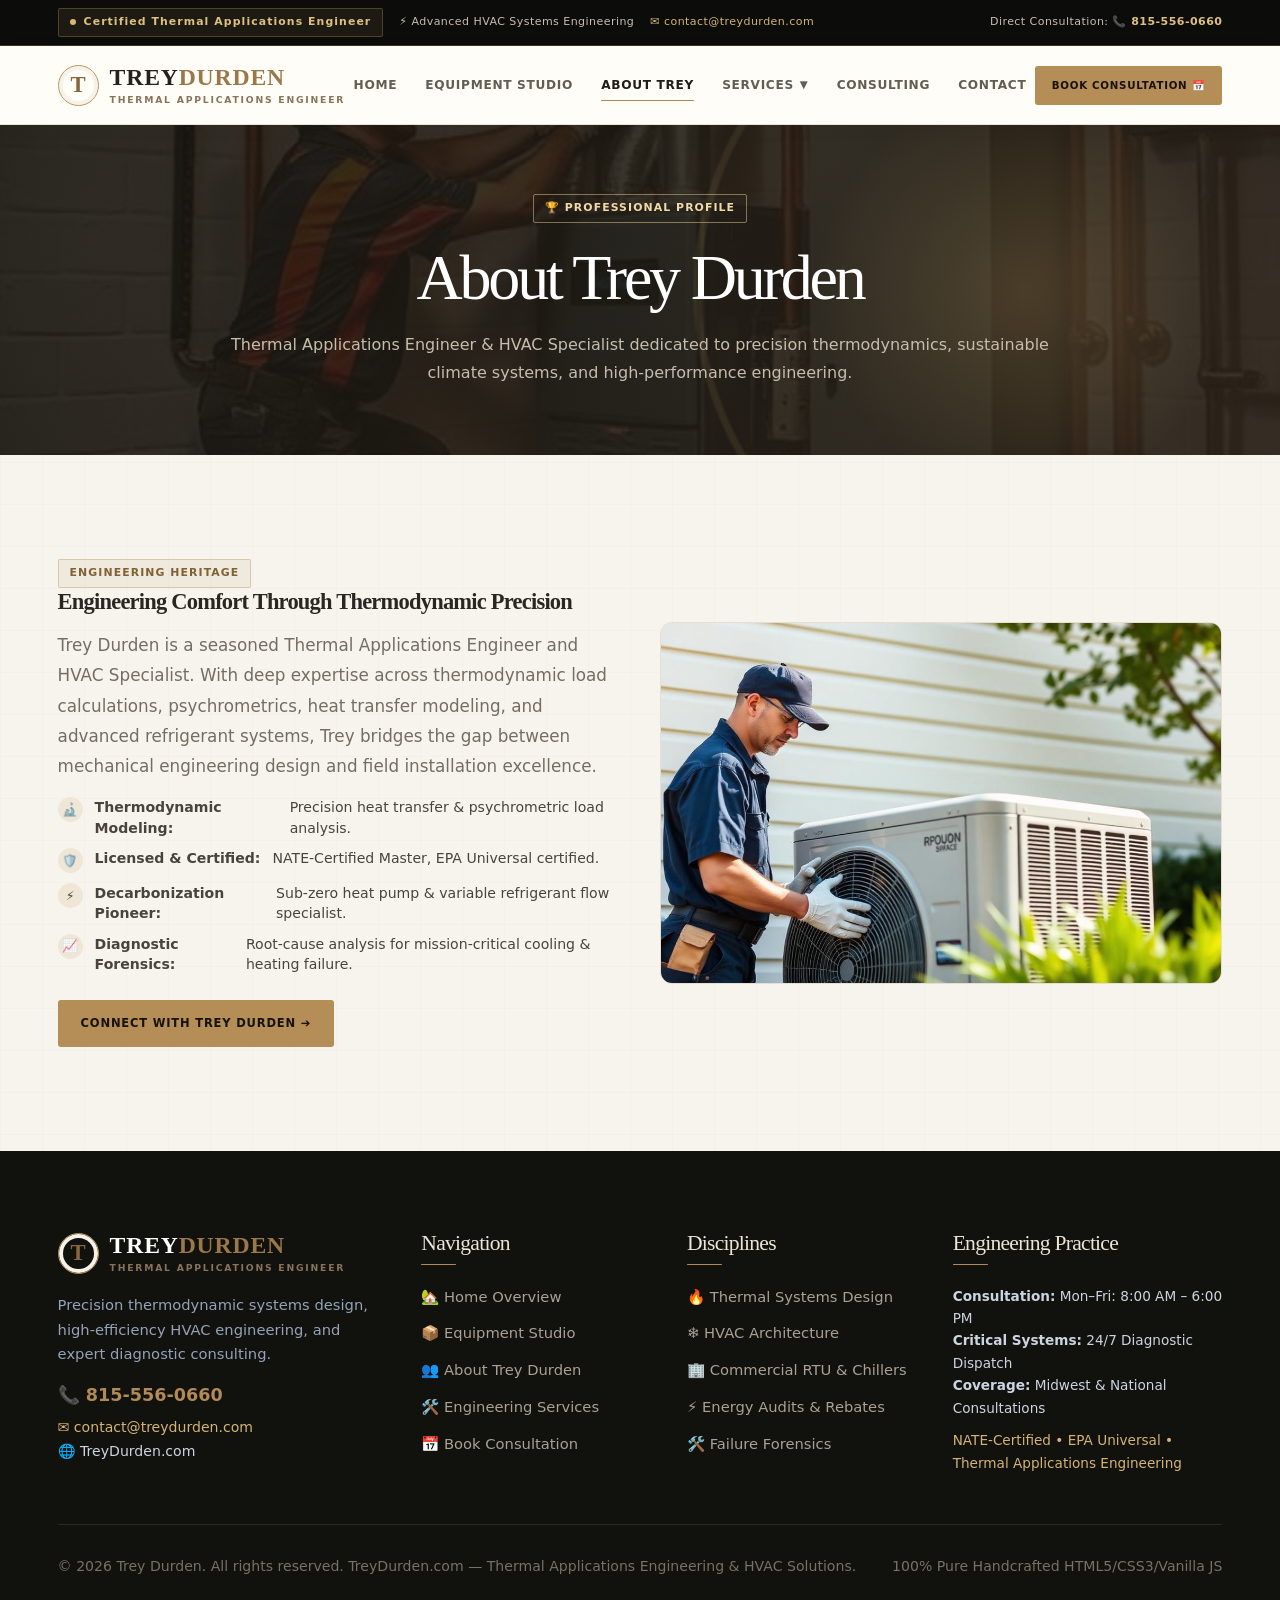
==== about.html @ c23e9679 "Fix 4-thumbnail image switcher and brand pill colors contrast" ====
<!DOCTYPE html>
<html lang="en">
<head>
  <meta charset="UTF-8">
  <meta name="viewport" content="width=device-width, initial-scale=1.0">
  <title>About Trey Durden | Thermal Applications Engineer</title>
  <meta name="description" content="Biography and professional background of Trey Durden, Thermal Applications Engineer and HVAC Specialist with expertise in thermodynamic design and energy optimization.">
  <link rel="stylesheet" href="css/style.css?v=3.6">
</head>
<body>

  <!-- Top Announcement Bar -->
  <div class="top-announcement">
    <div class="container">
      <div class="top-left-badges">
        <span class="badge-live"><span class="live-dot"></span> Certified Thermal Applications Engineer</span>
        <span>⚡ Advanced HVAC Systems Engineering</span>
        <span style="color: var(--color-cyan);">✉️ contact@treydurden.com</span>
      </div>
      <div class="top-right-contact">
        <span>Direct Consultation:</span>
        <a href="tel:8155560660" class="top-phone-link">📞 815-556-0660</a>
      </div>
    </div>
  </div>

  <!-- Header Navigation -->
  <header class="site-header">
    <div class="container">
      <a href="index.html" class="brand-logo">
        <div class="brand-symbol">🔥❄️</div>
        <div class="brand-text">
          <h1>TREY<span>DURDEN</span></h1>
          <p>Thermal Applications Engineer</p>
        </div>
      </a>

      <nav class="nav-menu" id="navMenu">
        <div class="mobile-nav-top-bar">
          <span class="mobile-nav-heading">TREY DURDEN MENU</span>
          <button type="button" class="mobile-nav-close" id="mobileNavClose" aria-label="Close Menu">✕</button>
        </div>
        <a href="index.html">Home</a>
        <a href="products.html">Equipment Studio</a>
        <a href="about.html" class="active">About Trey</a>
        <div class="nav-item-dropdown">
          <a href="services.html">Services <span class="dropdown-caret">▼</span></a>
          <ul class="dropdown-menu">
            <li><a href="services.html#thermal-design">🔥 Thermal Systems Design</a></li>
            <li><a href="services.html#hvac-architecture">❄️ HVAC Architecture &amp; VRF</a></li>
            <li><a href="services.html#commercial-rtu">🏢 Commercial &amp; Industrial HVAC</a></li>
            <li><a href="services.html#energy-audits">⚡ Energy Audits &amp; Rebates</a></li>
            <li><a href="services.html#diagnostics">🛠️ Diagnostic Forensics</a></li>
            <li><a href="services.html#commissioning">📋 Commissioning &amp; Balancing</a></li>
          </ul>
        </div>
        <a href="services.html#consulting">Consulting</a>
        <a href="contact.html">Contact</a>
      </nav>

      <div class="header-right">
        <a href="contact.html" class="btn btn-primary" style="padding: 10px 22px; font-size: 0.9rem;">Book Consultation 📅</a>
        <button class="mobile-nav-toggle" id="mobileNavToggle" aria-label="Toggle Navigation">☰</button>
      </div>
    </div>
  </header>

  <!-- Subpage Hero -->
  <section class="subpage-hero">
    <div class="container">
      <span class="badge badge-gradient">🏆 Professional Profile</span>
      <h1>About Trey Durden</h1>
      <p>Thermal Applications Engineer &amp; HVAC Specialist dedicated to precision thermodynamics, sustainable climate systems, and high-performance engineering.</p>
    </div>
  </section>

  <!-- Bio & Philosophy -->
  <section class="section">
    <div class="container">
      <div class="grid-2" style="align-items: center; gap: 40px;">
        <div>
          <span class="badge badge-salmon">ENGINEERING HERITAGE</span>
          <h2>Engineering Comfort Through <span>Thermodynamic Precision</span></h2>
          <p style="color: var(--color-text-muted); font-size: 1.05rem; line-height: 1.8; margin: 15px 0;">
            Trey Durden is a seasoned Thermal Applications Engineer and HVAC Specialist. With deep expertise across thermodynamic load calculations, psychrometrics, heat transfer modeling, and advanced refrigerant systems, Trey bridges the gap between mechanical engineering design and field installation excellence.
          </p>
          <ul class="emoji-bullet-list">
            <li><span class="bullet-emoji salmon">🔬</span> <strong>Thermodynamic Modeling:</strong> Precision heat transfer &amp; psychrometric load analysis.</li>
            <li><span class="bullet-emoji pink">🛡️</span> <strong>Licensed &amp; Certified:</strong> NATE-Certified Master, EPA Universal certified.</li>
            <li><span class="bullet-emoji blue">⚡</span> <strong>Decarbonization Pioneer:</strong> Sub-zero heat pump &amp; variable refrigerant flow specialist.</li>
            <li><span class="bullet-emoji salmon">📈</span> <strong>Diagnostic Forensics:</strong> Root-cause analysis for mission-critical cooling &amp; heating failure.</li>
          </ul>
          <div style="margin-top: 25px;">
            <a href="contact.html" class="btn btn-primary">Connect With Trey Durden ➔</a>
          </div>
        </div>

        <div style="border-radius: 12px; overflow: hidden; border: 1px solid var(--color-border);">
          <img src="images/hvac-hero.jpg" alt="Trey Durden Thermal Applications Engineer" style="width: 100%; height: 360px; object-fit: cover;">
        </div>
      </div>
    </div>
  </section>

  <!-- Footer -->
  <footer class="site-footer">
    <div class="container">
      <div class="footer-grid">
        <div class="footer-col">
          <div class="brand-logo" style="margin-bottom: 18px;">
            <div class="brand-symbol">🔥❄️</div>
            <div class="brand-text">
              <h1 style="color: #fff;">TREY<span>DURDEN</span></h1>
              <p>Thermal Applications Engineer</p>
            </div>
          </div>
          <p style="font-size: 0.92rem; margin-bottom: 15px; color: #94a3b8;">
            Precision thermodynamic systems design, high-efficiency HVAC engineering, and expert diagnostic consulting.
          </p>
          <p style="color: var(--color-salmon); font-weight: 800; font-size: 1.1rem;">📞 815-556-0660</p>
          <p style="color: var(--color-cyan); font-size: 0.88rem; margin-top: 6px;">✉️ contact@treydurden.com</p>
          <p style="color: #cbd5e1; font-size: 0.88rem;">🌐 TreyDurden.com</p>
        </div>

        <div class="footer-col">
          <h4>Navigation</h4>
          <ul class="footer-links">
            <li><a href="index.html">🏡 Home Overview</a></li>
            <li><a href="products.html">📦 Equipment Studio</a></li>
            <li><a href="about.html">👥 About Trey Durden</a></li>
            <li><a href="services.html">🛠️ Engineering Services</a></li>
            <li><a href="contact.html">📅 Book Consultation</a></li>
          </ul>
        </div>

        <div class="footer-col">
          <h4>Disciplines</h4>
          <ul class="footer-links">
            <li><a href="services.html#thermal-design">🔥 Thermal Systems Design</a></li>
            <li><a href="services.html#hvac-architecture">❄️ HVAC Architecture</a></li>
            <li><a href="services.html#commercial-rtu">🏢 Commercial RTU &amp; Chillers</a></li>
            <li><a href="services.html#energy-audits">⚡ Energy Audits &amp; Rebates</a></li>
            <li><a href="services.html#diagnostics">🛠️ Failure Forensics</a></li>
          </ul>
        </div>

        <div class="footer-col">
          <h4>Engineering Practice</h4>
          <p style="font-size: 0.85rem; color: #cbd5e1; margin-bottom: 8px;">
            <strong>Consultation:</strong> Mon–Fri: 8:00 AM – 6:00 PM<br>
            <strong>Critical Systems:</strong> 24/7 Diagnostic Dispatch<br>
            <strong>Coverage:</strong> Midwest &amp; National Consultations
          </p>
          <p style="color: var(--color-cyan); font-size: 0.85rem; margin-top: 10px;">
            NATE-Certified • EPA Universal • Thermal Applications Engineering
          </p>
        </div>
      </div>

      <div class="footer-bottom">
        <p>&copy; 2026 Trey Durden. All rights reserved. TreyDurden.com — Thermal Applications Engineering &amp; HVAC Solutions.</p>
        <p>100% Pure Handcrafted HTML5/CSS3/Vanilla JS</p>
      </div>
    </div>
  </footer>

  <script src="js/main.js?v=3.6"></script>
</body>
</html>
---- css/style.css ----
/* ==========================================================================
   BESTCOMFORT HVAC - BENTO GRID & CLIMATE STUDIO DESIGN SYSTEM
   Palette: Electric Salmon (#FF4D30 / #FF6548), Rich Midnight Blue (#040D1A / #071933 / #0E2A54),
            Vibrant Hot Pink (#FF1A75 / #FF3E94), Electric Ice Cyan (#00E5FF)
   100% Pure Handcrafted CSS3 (Zero External Libraries, Zero Bloat)
   ========================================================================== */

:root {
  /* Rich Midnight Blues */
  --bg-darkest: #030914;
  --bg-dark: #071933;
  --bg-card-dark: #0b2246;
  --bg-card-dark-hover: #102e5c;
  --color-blue-deep: #071933;
  --color-blue-mid: #0f366d;
  --color-blue-light: #1d5cb0;
  --color-blue-ice: #eaf4fc;
  
  /* Electric Salmon & Hot Pinks */
  --color-salmon: #ff4d30;
  --color-salmon-light: #ff6c54;
  --color-pink: #ff1a75;
  --color-pink-light: #ff458f;
  --color-cyan: #00e5ff;
  --color-amber: #ffb703;
  --color-white: #ffffff;
  
  /* Neutrals */
  --color-text-main: #0f172a;
  --color-text-muted: #475569;
  --color-text-light: #94a3b8;
  --color-bg-page: #f8fafc;
  --color-bg-card: #ffffff;
  --color-border: #e2e8f0;
  --color-border-dark: rgba(255, 255, 255, 0.12);

  /* Gradients */
  --grad-salmon-pink: linear-gradient(135deg, #ff4d30 0%, #ff1a75 100%);
  --grad-cyan-blue: linear-gradient(135deg, #00e5ff 0%, #0f366d 100%);
  --grad-dark-bento: linear-gradient(145deg, #071933 0%, #0b2246 100%);
  --grad-hero-glow: radial-gradient(circle at top right, rgba(255, 26, 117, 0.28), transparent 50%),
                     radial-gradient(circle at bottom left, rgba(255, 77, 48, 0.22), transparent 45%);

  /* UI Tokens */
  --radius-xs: 8px;
  --radius-sm: 12px;
  --radius-md: 18px;
  --radius-lg: 26px;
  --radius-xl: 36px;
  --radius-pill: 9999px;
  
  --shadow-sm: 0 4px 14px rgba(4, 13, 26, 0.06);
  --shadow-md: 0 10px 30px rgba(4, 13, 26, 0.10);
  --shadow-lg: 0 20px 45px rgba(4, 13, 26, 0.16);
  --shadow-glow-salmon: 0 10px 30px rgba(255, 77, 48, 0.35);
  --shadow-glow-cyan: 0 10px 30px rgba(0, 229, 255, 0.35);
  
  --font-sans: system-ui, -apple-system, 'Segoe UI', Roboto, Helvetica, Arial, sans-serif;
  --transition: all 0.3s cubic-bezier(0.16, 1, 0.3, 1);
}

/* ==========================================================================
   Base & Reset
   ========================================================================== */
*, *::before, *::after {
  box-sizing: border-box;
  margin: 0;
  padding: 0;
}

html {
  scroll-behavior: smooth;
  font-size: 16px;
}

body {
  font-family: var(--font-sans);
  color: var(--color-text-main);
  background-color: var(--color-bg-page);
  line-height: 1.65;
  overflow-x: hidden;
}

a {
  text-decoration: none;
  color: inherit;
  transition: var(--transition);
}

ul {
  list-style: none;
}

img, svg {
  max-width: 100%;
  height: auto;
  display: block;
}

.container {
  width: 92%;
  max-width: 1260px;
  margin: 0 auto;
}

/* ==========================================================================
   Typography & Creative Headings
   ========================================================================== */
h1, h2, h3, h4, h5, h6 {
  color: var(--color-blue-deep);
  font-weight: 850;
  line-height: 1.2;
  letter-spacing: -0.025em;
}

.text-gradient {
  background: var(--grad-salmon-pink);
  -webkit-background-clip: text;
  -webkit-text-fill-color: transparent;
}

.text-gradient-cyan {
  background: linear-gradient(135deg, #00e5ff 0%, #1d5cb0 100%);
  -webkit-background-clip: text;
  -webkit-text-fill-color: transparent;
}

.text-salmon { color: var(--color-salmon); }
.text-pink { color: var(--color-pink); }
.text-cyan { color: var(--color-cyan); }
.text-white { color: #ffffff !important; }

/* ==========================================================================
   Badges & Interactive Tags
   ========================================================================== */
.badge {
  display: inline-flex;
  align-items: center;
  gap: 8px;
  padding: 6px 16px;
  font-size: 0.8rem;
  font-weight: 750;
  border-radius: var(--radius-pill);
  text-transform: uppercase;
  letter-spacing: 0.05em;
  width: fit-content;
}

.badge-salmon {
  background: rgba(255, 77, 48, 0.12);
  color: var(--color-salmon);
  border: 1px solid rgba(255, 77, 48, 0.35);
}

.badge-pink {
  background: rgba(255, 26, 117, 0.12);
  color: var(--color-pink);
  border: 1px solid rgba(255, 26, 117, 0.35);
}

.badge-blue {
  background: rgba(15, 54, 109, 0.12);
  color: var(--color-blue-mid);
  border: 1px solid rgba(15, 54, 109, 0.3);
}

.badge-gradient {
  background: var(--grad-salmon-pink);
  color: #fff;
  box-shadow: var(--shadow-glow-salmon);
}

.badge-live {
  display: inline-flex;
  align-items: center;
  gap: 8px;
  background: rgba(0, 229, 255, 0.15);
  color: var(--color-cyan);
  border: 1px solid rgba(0, 229, 255, 0.4);
  padding: 4px 12px;
  border-radius: var(--radius-pill);
  font-size: 0.8rem;
  font-weight: 700;
}

.live-dot {
  width: 8px;
  height: 8px;
  background: var(--color-cyan);
  border-radius: 50%;
  display: inline-block;
  animation: pulseDot 1.5s infinite;
}

@keyframes pulseDot {
  0% { transform: scale(0.9); box-shadow: 0 0 0 0 rgba(0, 229, 255, 0.7); }
  70% { transform: scale(1.2); box-shadow: 0 0 0 8px rgba(0, 229, 255, 0); }
  100% { transform: scale(0.9); box-shadow: 0 0 0 0 rgba(0, 229, 255, 0); }
}

/* ==========================================================================
   Buttons with High-Impact Polish
   ========================================================================== */
.btn {
  display: inline-flex;
  align-items: center;
  justify-content: center;
  gap: 10px;
  padding: 13px 28px;
  font-size: 0.95rem;
  font-weight: 750;
  border-radius: var(--radius-pill);
  cursor: pointer;
  border: 2px solid transparent;
  transition: var(--transition);
  text-align: center;
  position: relative;
  overflow: hidden;
  z-index: 1;
}

.btn-primary {
  background: var(--grad-salmon-pink);
  color: var(--color-white);
  box-shadow: var(--shadow-glow-salmon);
}

.btn-primary:hover {
  transform: translateY(-3px) scale(1.02);
  box-shadow: 0 15px 35px rgba(255, 77, 48, 0.5);
}

.btn-pink {
  background: var(--color-pink);
  color: #fff;
}

.btn-pink:hover {
  background: var(--color-pink-light);
  transform: translateY(-3px);
  box-shadow: 0 15px 35px rgba(255, 26, 117, 0.5);
}

.btn-outline-white {
  background: rgba(255, 255, 255, 0.08);
  color: #ffffff;
  border: 2px solid rgba(255, 255, 255, 0.3);
  backdrop-filter: blur(8px);
}

.btn-outline-white:hover {
  background: #ffffff;
  color: var(--color-blue-deep);
  border-color: #ffffff;
  transform: translateY(-3px);
}

.btn-outline-salmon {
  background: transparent;
  color: var(--color-salmon);
  border: 2px solid var(--color-salmon);
}

.btn-outline-salmon:hover {
  background: var(--color-salmon);
  color: #ffffff;
  transform: translateY(-3px);
}

/* ==========================================================================
   Header & Top Announcement Bar
   ========================================================================== */
.top-announcement {
  background: var(--bg-darkest);
  color: #fff;
  padding: 8px 0;
  font-size: 0.85rem;
  border-bottom: 2px solid;
  border-image: var(--grad-salmon-pink) 1;
}

.top-announcement .container {
  display: flex;
  justify-content: space-between;
  align-items: center;
  flex-wrap: wrap;
  gap: 12px;
}

.top-left-badges {
  display: flex;
  align-items: center;
  gap: 16px;
  flex-wrap: wrap;
}

.top-phone-link {
  color: var(--color-salmon);
  font-weight: 800;
  display: inline-flex;
  align-items: center;
  gap: 6px;
}

.site-header {
  position: sticky;
  top: 0;
  background: rgba(4, 13, 26, 0.97);
  border-bottom: 1px solid rgba(255, 255, 255, 0.08);
  z-index: 999;
  padding: 14px 0;
}

.site-header .container {
  display: flex;
  align-items: center;
  justify-content: space-between;
}

.brand-logo {
  display: flex;
  align-items: center;
  gap: 12px;
}

.brand-symbol {
  width: 46px;
  height: 46px;
  border-radius: 12px;
  background: var(--grad-salmon-pink);
  display: flex;
  align-items: center;
  justify-content: center;
  font-size: 1.4rem;
  box-shadow: var(--shadow-glow-salmon);
}

.brand-text h1 {
  font-size: 1.4rem;
  color: #ffffff;
  margin: 0;
}

.brand-text h1 span {
  color: var(--color-salmon);
}

.brand-text p {
  font-size: 0.72rem;
  color: var(--color-cyan);
  text-transform: uppercase;
  letter-spacing: 0.1em;
  font-weight: 700;
  margin: 0;
}

.nav-menu {
  display: flex;
  align-items: center;
  gap: 28px;
}

.mobile-nav-top-bar {
  display: none;
}

.nav-menu a {
  color: #cbd5e1;
  font-weight: 600;
  font-size: 0.95rem;
  position: relative;
  padding: 6px 0;
}

.nav-menu a::after {
  content: '';
  position: absolute;
  bottom: 0;
  left: 0;
  width: 0;
  height: 3px;
  border-radius: 2px;
  background: var(--grad-salmon-pink);
  transition: var(--transition);
}

.nav-menu a:hover,
.nav-menu a.active {
  color: #ffffff;
}

.nav-menu a:hover::after,
.nav-menu a.active::after {
  width: 100%;
}

/* Navigation Dropdown Menu */
.nav-item-dropdown {
  position: relative;
  display: inline-block;
}

.nav-item-dropdown > a {
  display: inline-flex;
  align-items: center;
  gap: 6px;
}

.dropdown-caret {
  font-size: 0.65rem;
  transition: transform 0.2s ease;
}

.nav-item-dropdown:hover .dropdown-caret {
  transform: rotate(180deg);
}

.dropdown-menu {
  position: absolute;
  top: 100%;
  left: 0;
  min-width: 270px;
  background: rgba(10, 25, 47, 0.98);
  border: 1px solid rgba(255, 255, 255, 0.12);
  border-radius: var(--radius-md, 12px);
  box-shadow: 0 18px 40px rgba(0, 0, 0, 0.45);
  backdrop-filter: blur(16px);
  -webkit-backdrop-filter: blur(16px);
  padding: 8px 0;
  margin-top: 10px;
  opacity: 0;
  visibility: hidden;
  transform: translateY(8px);
  transition: all 0.25s ease;
  z-index: 1000;
  list-style: none;
}

.nav-item-dropdown:hover .dropdown-menu,
.nav-item-dropdown:focus-within .dropdown-menu {
  opacity: 1;
  visibility: visible;
  transform: translateY(0);
}

.dropdown-menu li {
  margin: 0;
  padding: 0;
}

.dropdown-menu a {
  display: flex !important;
  align-items: center;
  gap: 10px;
  padding: 10px 18px !important;
  color: #cbd5e1 !important;
  font-size: 0.88rem !important;
  font-weight: 600;
  transition: var(--transition, all 0.3s ease);
}

.dropdown-menu a::after {
  display: none !important;
}

.dropdown-menu a:hover {
  background: rgba(255, 77, 48, 0.14);
  color: #ffffff !important;
  padding-left: 22px !important;
}

/* Service Category Filter Pills */
.service-filter-bar {
  display: flex;
  align-items: center;
  justify-content: center;
  flex-wrap: wrap;
  gap: 10px;
  margin: 25px 0 45px;
}

.service-filter-pill {
  display: inline-flex;
  align-items: center;
  gap: 8px;
  padding: 10px 20px;
  border-radius: var(--radius-pill, 9999px);
  background: #ffffff;
  border: 1.5px solid var(--color-border, #e2e8f0);
  color: var(--color-text-main, #334155);
  font-size: 0.9rem;
  font-weight: 700;
  cursor: pointer;
  transition: var(--transition, all 0.3s ease);
}

.service-filter-pill:hover,
.service-filter-pill.active {
  background: var(--color-blue-deep, #0f172a);
  color: #ffffff;
  border-color: var(--color-blue-deep, #0f172a);
  transform: translateY(-2px);
  box-shadow: 0 6px 16px rgba(15, 23, 42, 0.15);
}

.service-filter-pill.active {
  background: var(--grad-salmon-pink, linear-gradient(135deg, #ff4d30 0%, #ff1a75 100%));
  border-color: transparent;
  box-shadow: var(--shadow-glow-salmon, 0 8px 20px rgba(255, 77, 48, 0.35));
}

.header-right {
  display: flex;
  align-items: center;
  gap: 16px;
}

.mobile-nav-toggle {
  display: none;
  background: rgba(255, 255, 255, 0.1);
  border: 1px solid rgba(255, 255, 255, 0.2);
  color: #fff;
  font-size: 1.4rem;
  width: 44px;
  height: 44px;
  border-radius: 10px;
  cursor: pointer;
}

/* ==========================================================================
   INNOVATIVE CLIMATE SWITCHER & HERO BENTO STAGE
   ========================================================================== */
.hero-bento-section {
  background: linear-gradient(180deg, rgba(4, 13, 26, 0.82) 0%, rgba(4, 13, 26, 0.93) 100%), url('../images/hvac-hero.jpg') center center / cover no-repeat;
  padding: 60px 0 85px;
  position: relative;
  overflow: hidden;
  color: #ffffff;
}

.hero-bento-section::before {
  content: '';
  position: absolute;
  inset: 0;
  background: radial-gradient(circle at 75% 20%, rgba(255, 77, 48, 0.22) 0%, transparent 50%), radial-gradient(circle at 20% 80%, rgba(0, 229, 255, 0.16) 0%, transparent 50%);
  pointer-events: none;
}

/* Live Climate Mode Switcher Bar */
.climate-mode-bar {
  display: flex;
  align-items: center;
  justify-content: space-between;
  background: rgba(11, 34, 70, 0.7);
  border: 1px solid rgba(255, 255, 255, 0.15);
  padding: 12px 24px;
  border-radius: var(--radius-pill);
  margin-bottom: 35px;
  backdrop-filter: blur(12px);
  flex-wrap: wrap;
  gap: 15px;
}

.mode-toggle-group {
  display: inline-flex;
  background: rgba(3, 9, 20, 0.8);
  padding: 4px;
  border-radius: var(--radius-pill);
  border: 1px solid rgba(255, 255, 255, 0.12);
}

.mode-btn {
  padding: 8px 20px;
  border-radius: var(--radius-pill);
  border: none;
  font-size: 0.85rem;
  font-weight: 750;
  cursor: pointer;
  color: #94a3b8;
  background: transparent;
  transition: var(--transition);
  display: inline-flex;
  align-items: center;
  gap: 8px;
}

.mode-btn.active.heat {
  background: var(--grad-salmon-pink);
  color: #ffffff;
  box-shadow: var(--shadow-glow-salmon);
}

.mode-btn.active.cool {
  background: linear-gradient(135deg, #00e5ff, #0f366d);
  color: #ffffff;
  box-shadow: var(--shadow-glow-cyan);
}

/* Bento Grid System */
.bento-grid {
  display: grid;
  grid-template-columns: 1.4fr 1fr;
  grid-template-rows: auto auto;
  gap: 24px;
  position: relative;
  z-index: 2;
}

.bento-card {
  background: var(--grad-dark-bento);
  border: 1px solid var(--color-border-dark);
  border-radius: var(--radius-lg);
  padding: 34px;
  position: relative;
  overflow: hidden;
  box-shadow: var(--shadow-lg);
  transition: var(--transition);
}

.bento-card:hover {
  border-color: rgba(255, 77, 48, 0.4);
  transform: translateY(-4px);
}

.bento-card-main {
  grid-row: span 2;
  display: flex;
  flex-direction: column;
  justify-content: space-between;
}

.bento-hero-title {
  font-size: 3.2rem;
  color: #ffffff;
  line-height: 1.12;
  margin: 18px 0 16px;
}

.bento-lead {
  font-size: 1.1rem;
  color: #cbd5e1;
  margin-bottom: 25px;
  line-height: 1.65;
}

/* Live Weather & Load Widget */
.weather-load-widget {
  display: flex;
  align-items: center;
  justify-content: space-between;
  background: rgba(3, 9, 20, 0.6);
  border: 1px solid rgba(0, 229, 255, 0.25);
  border-radius: var(--radius-md);
  padding: 20px;
}

.temp-gauge-circle {
  width: 70px;
  height: 70px;
  border-radius: 50%;
  border: 4px solid var(--color-salmon);
  display: flex;
  flex-direction: column;
  align-items: center;
  justify-content: center;
  font-weight: 900;
  font-size: 1.4rem;
  color: #ffffff;
  background: rgba(255, 77, 48, 0.1);
}

/* Instant Quote Card in Bento */
.bento-form-card {
  background: rgba(11, 34, 70, 0.85);
  backdrop-filter: blur(20px);
  border: 1px solid rgba(255, 255, 255, 0.18);
  border-radius: var(--radius-lg);
  padding: 30px;
}

.bento-form-card h3 {
  color: #ffffff;
  font-size: 1.5rem;
  margin: 10px 0 6px;
}

.form-group {
  margin-bottom: 14px;
}

.form-label {
  display: block;
  font-size: 0.82rem;
  font-weight: 700;
  color: #cbd5e1;
  margin-bottom: 5px;
}

.form-control {
  width: 100%;
  padding: 11px 16px;
  background: rgba(3, 9, 20, 0.7);
  border: 1.5px solid rgba(255, 255, 255, 0.18);
  border-radius: var(--radius-xs);
  color: #ffffff;
  font-size: 0.95rem;
  font-family: inherit;
  transition: var(--transition);
}

.form-control:focus {
  outline: none;
  border-color: var(--color-salmon);
  box-shadow: 0 0 0 4px rgba(255, 77, 48, 0.2);
}

.form-control option {
  background: var(--bg-darkest);
  color: #ffffff;
}

/* ==========================================================================
   Section Headers & Standard Cards
   ========================================================================== */
.section {
  padding: 85px 0;
}

.section-header {
  text-align: center;
  max-width: 780px;
  margin: 0 auto 55px;
}

.section-header h2 {
  font-size: 2.5rem;
  margin: 14px 0 16px;
}

.section-subtitle {
  font-size: 1.05rem;
  color: var(--color-text-muted);
}

.grid-3 {
  display: grid;
  grid-template-columns: repeat(3, 1fr);
  gap: 28px;
}

.grid-2 {
  display: grid;
  grid-template-columns: repeat(2, 1fr);
  gap: 36px;
}

.feature-bento-card {
  background: var(--color-bg-card);
  border: 1px solid var(--color-border);
  border-radius: var(--radius-lg);
  padding: 34px;
  box-shadow: var(--shadow-sm);
  transition: var(--transition);
  display: flex;
  flex-direction: column;
}

.feature-bento-card:hover {
  transform: translateY(-6px);
  box-shadow: var(--shadow-lg);
  border-color: rgba(255, 77, 48, 0.4);
}

.card-icon-frame {
  width: 62px;
  height: 62px;
  border-radius: 16px;
  background: var(--color-blue-ice);
  display: flex;
  align-items: center;
  justify-content: center;
  font-size: 1.9rem;
  margin-bottom: 20px;
  transition: var(--transition);
}

.feature-bento-card:hover .card-icon-frame {
  background: var(--grad-salmon-pink);
  transform: scale(1.08) rotate(4deg);
}

/* Emoji Bullet Points */
.emoji-bullet-list {
  display: flex;
  flex-direction: column;
  gap: 12px;
  margin: 16px 0;
}

.emoji-bullet-list li {
  display: flex;
  align-items: flex-start;
  gap: 12px;
  font-size: 0.94rem;
  color: var(--color-text-main);
  line-height: 1.45;
}

.bullet-emoji {
  display: inline-flex;
  align-items: center;
  justify-content: center;
  width: 28px;
  height: 28px;
  min-width: 28px;
  border-radius: 8px;
  background: var(--color-blue-ice);
  font-size: 1rem;
}

.bullet-emoji.salmon { background: rgba(255, 77, 48, 0.15); }
.bullet-emoji.pink { background: rgba(255, 26, 117, 0.15); }
.bullet-emoji.blue { background: rgba(15, 54, 109, 0.15); }

/* ==========================================================================
   PRODUCTS PAGE: High-Tech Blueprint & Interactive Studio Stage
   ========================================================================== */
.product-studio-stage {
  background: #ffffff;
  border: 1px solid var(--color-border);
  border-radius: var(--radius-xl);
  padding: 40px;
  box-shadow: var(--shadow-lg);
  margin-bottom: 50px;
}

.studio-grid {
  display: grid;
  grid-template-columns: 1fr 1.15fr;
  gap: 45px;
}

/* Primary Image Box (Studio Blueprint & Thermostat Preview) */
.primary-studio-box {
  width: 100%;
  aspect-ratio: 4 / 3;
  background: var(--bg-darkest);
  border: 2px solid var(--color-blue-mid);
  border-radius: var(--radius-lg);
  position: relative;
  overflow: hidden;
  display: flex;
  flex-direction: column;
  align-items: center;
  justify-content: center;
  padding: 25px;
  color: #ffffff;
  box-shadow: 0 15px 35px rgba(3, 9, 20, 0.4);
  transition: var(--transition);
}

.primary-studio-box::before {
  content: '';
  position: absolute;
  inset: 0;
  background: radial-gradient(circle at center, rgba(255, 77, 48, 0.2) 0%, transparent 70%);
}

.primary-studio-box.active-glow {
  border-color: var(--color-salmon);
  box-shadow: 0 0 35px rgba(255, 77, 48, 0.45);
}

/* Interactive Hotspot Tooltips on Blueprint */
.hotspot-marker {
  position: absolute;
  width: 24px;
  height: 24px;
  background: var(--color-salmon);
  border: 3px solid #ffffff;
  border-radius: 50%;
  cursor: pointer;
  animation: pulseDot 2s infinite;
  z-index: 10;
}

.hotspot-marker::after {
  content: attr(data-tooltip);
  position: absolute;
  bottom: 30px;
  left: 50%;
  transform: translateX(-50%);
  background: rgba(3, 9, 20, 0.95);
  color: #fff;
  padding: 4px 10px;
  border-radius: 6px;
  font-size: 0.75rem;
  white-space: nowrap;
  opacity: 0;
  pointer-events: none;
  transition: var(--transition);
  border: 1px solid var(--color-cyan);
}

.hotspot-marker:hover::after {
  opacity: 1;
}

/* Interactive Thermostat LCD Screen View */
.thermostat-lcd-screen {
  background: #0b1a2e;
  border: 2px solid var(--color-cyan);
  border-radius: 20px;
  padding: 20px 30px;
  text-align: center;
  box-shadow: inset 0 0 20px rgba(0, 229, 255, 0.3);
  width: 85%;
  position: relative;
  z-index: 2;
}

.thermo-temp-display {
  font-size: 3.5rem;
  font-weight: 900;
  color: var(--color-cyan);
  line-height: 1;
  margin: 10px 0;
}

.thermo-btn-row {
  display: flex;
  justify-content: center;
  gap: 15px;
  margin-top: 10px;
}

.thermo-ctrl-btn {
  width: 38px;
  height: 38px;
  border-radius: 50%;
  border: 1.5px solid var(--color-cyan);
  background: rgba(0, 229, 255, 0.15);
  color: #fff;
  font-size: 1.2rem;
  font-weight: 900;
  cursor: pointer;
  transition: var(--transition);
}

.thermo-ctrl-btn:hover {
  background: var(--color-cyan);
  color: #000;
}

/* 4 Interactive Thumbnails */
.thumbnail-bento-row {
  display: grid;
  grid-template-columns: repeat(4, 1fr);
  gap: 12px;
  margin-top: 16px;
}

.thumbnail-bento-item {
  background: #f1f5f9;
  border: 2px solid transparent;
  border-radius: var(--radius-sm);
  padding: 12px 6px;
  text-align: center;
  cursor: pointer;
  transition: var(--transition);
  display: flex;
  flex-direction: column;
  align-items: center;
  gap: 4px;
}

.thumbnail-bento-item:hover {
  background: #e2e8f0;
  transform: translateY(-2px);
}

.thumbnail-bento-item.active {
  background: #ffffff;
  border-color: var(--color-salmon);
  box-shadow: 0 6px 18px rgba(255, 77, 48, 0.25);
  transform: translateY(-2px);
}

/* Placeholder Field Cards (Client Requirement: TextPlaceHolder1, etc.) */
.placeholder-bento-field {
  background: #f8fafc;
  border: 1.5px dashed var(--color-salmon);
  border-radius: var(--radius-sm);
  padding: 14px 18px;
  margin-bottom: 14px;
}

.placeholder-bento-tag {
  display: inline-block;
  font-size: 0.72rem;
  font-weight: 800;
  color: var(--color-salmon);
  background: rgba(255, 77, 48, 0.1);
  padding: 2px 8px;
  border-radius: 4px;
  margin-bottom: 5px;
}

/* ==========================================================================
   ACCORDION MATRIX (Client Core Requirement)
   ========================================================================== */
.accordion-wrapper {
  display: flex;
  flex-direction: column;
  gap: 16px;
}

.accordion-item {
  background: var(--color-bg-card);
  border: 1.5px solid var(--color-border);
  border-radius: var(--radius-md);
  overflow: hidden;
  transition: var(--transition);
  box-shadow: var(--shadow-sm);
}

.accordion-item.active {
  border-color: var(--color-salmon);
  box-shadow: 0 10px 25px rgba(255, 77, 48, 0.12);
}

.accordion-header {
  width: 100%;
  display: flex;
  align-items: center;
  justify-content: space-between;
  padding: 20px 24px;
  background: transparent;
  border: none;
  cursor: pointer;
  text-align: left;
  font-size: 1.05rem;
  font-weight: 750;
  color: var(--color-blue-deep);
  font-family: inherit;
  transition: var(--transition);
  gap: 15px;
}

.accordion-header:hover {
  background: rgba(255, 77, 48, 0.04);
  color: var(--color-salmon);
}

.accordion-header-left {
  display: flex;
  align-items: center;
  gap: 14px;
}

.accordion-badge-icon {
  font-size: 1.3rem;
  width: 38px;
  height: 38px;
  border-radius: 10px;
  background: var(--color-blue-ice);
  display: inline-flex;
  align-items: center;
  justify-content: center;
}

.accordion-item.active .accordion-badge-icon {
  background: var(--grad-salmon-pink);
  color: #fff;
}

.accordion-icon-indicator {
  width: 32px;
  height: 32px;
  min-width: 32px;
  border-radius: 50%;
  background: var(--color-blue-ice);
  display: flex;
  align-items: center;
  justify-content: center;
  font-size: 1.2rem;
  font-weight: 800;
  color: var(--color-blue-deep);
  transition: var(--transition);
}

.accordion-item.active .accordion-icon-indicator {
  background: var(--color-salmon);
  color: #ffffff;
  transform: rotate(45deg);
}

.accordion-content {
  max-height: 0;
  overflow: hidden;
  transition: max-height 0.4s cubic-bezier(0, 1, 0, 1);
  padding: 0 24px;
}

.accordion-item.active .accordion-content {
  max-height: 1000px;
  transition: max-height 0.4s ease-in-out;
  padding: 0 24px 24px;
  border-top: 1px solid var(--color-border);
}

.accordion-content p {
  color: var(--color-text-muted);
  margin-top: 16px;
  line-height: 1.7;
}

/* ==========================================================================
   Neighborhood Quick Selector Pills (Contact Page)
   ========================================================================== */
.neighborhood-pills-row {
  display: flex;
  flex-wrap: wrap;
  gap: 8px;
  margin: 15px 0 20px;
}

.neighborhood-btn {
  background: #f1f5f9;
  border: 1px solid var(--color-border);
  padding: 6px 14px;
  border-radius: var(--radius-pill);
  font-size: 0.82rem;
  font-weight: 700;
  color: var(--color-blue-deep);
  cursor: pointer;
  transition: var(--transition);
}

.neighborhood-btn:hover,
.neighborhood-btn.active {
  background: var(--color-salmon);
  color: #ffffff;
  border-color: var(--color-salmon);
}

/* ==========================================================================
   Subpage Hero Banner
   ========================================================================== */
.subpage-hero {
  background: linear-gradient(135deg, rgba(4, 13, 26, 0.85) 0%, rgba(11, 34, 70, 0.90) 100%), url('../images/hvac-install.jpg') center center / cover no-repeat;
  color: #ffffff;
  padding: 65px 0 75px;
  text-align: center;
  position: relative;
  overflow: hidden;
}

.subpage-hero::before {
  content: '';
  position: absolute;
  inset: 0;
  background: radial-gradient(circle at 75% 20%, rgba(255, 77, 48, 0.2) 0%, transparent 50%), radial-gradient(circle at 20% 80%, rgba(0, 229, 255, 0.15) 0%, transparent 50%);
}

.subpage-hero .container {
  position: relative;
  z-index: 2;
  max-width: 820px;
}

.subpage-hero h1 {
  font-size: 3rem;
  color: #ffffff;
  margin: 12px 0 16px;
}

.subpage-hero p {
  color: #cbd5e1;
  font-size: 1.1rem;
}

/* ==========================================================================
   Footer
   ========================================================================== */
.site-footer {
  background: var(--bg-darkest);
  color: #cbd5e1;
  padding: 70px 0 30px;
  border-top: 3px solid;
  border-image: var(--grad-salmon-pink) 1;
}

.footer-grid {
  display: grid;
  grid-template-columns: 1.3fr 0.9fr 0.9fr 1.1fr;
  gap: 40px;
  margin-bottom: 50px;
}

.footer-col h4 {
  color: #ffffff;
  font-size: 1.15rem;
  margin-bottom: 20px;
  position: relative;
  padding-bottom: 8px;
}

.footer-col h4::after {
  content: '';
  position: absolute;
  bottom: 0;
  left: 0;
  width: 35px;
  height: 3px;
  background: var(--grad-salmon-pink);
  border-radius: 2px;
}

.footer-links li {
  margin-bottom: 12px;
}

.footer-links a {
  color: #94a3b8;
  font-size: 0.92rem;
}

.footer-links a:hover {
  color: var(--color-salmon);
  padding-left: 5px;
}

.footer-bottom {
  padding-top: 30px;
  border-top: 1px solid rgba(255, 255, 255, 0.1);
  display: flex;
  justify-content: space-between;
  align-items: center;
  flex-wrap: wrap;
  gap: 15px;
  font-size: 0.88rem;
  color: #64748b;
}

/* ==========================================================================
   Special Offers / Promotional Coupons
   ========================================================================== */
.coupon-grid {
  display: grid;
  grid-template-columns: repeat(auto-fit, minmax(220px, 1fr));
  gap: 20px;
  margin: 30px 0;
}

.coupon-card {
  background: var(--color-bg-card, #ffffff);
  border: 1.5px dashed var(--color-salmon);
  border-radius: var(--radius-md, 12px);
  padding: 24px 20px;
  text-align: center;
  position: relative;
  overflow: hidden;
  box-shadow: var(--shadow-sm);
  transition: var(--transition);
}

.coupon-card:hover {
  transform: translateY(-4px);
  box-shadow: var(--shadow-md);
  border-style: solid;
  border-color: var(--color-salmon);
}

.coupon-discount {
  font-size: 1.9rem;
  font-weight: 900;
  color: var(--color-salmon);
  line-height: 1.1;
  margin-bottom: 6px;
}

.coupon-title {
  font-size: 0.95rem;
  font-weight: 700;
  color: var(--color-text-main, #2d2a24);
  margin-bottom: 14px;
}

.coupon-code-pill {
  display: inline-block;
  background: rgba(177, 138, 87, 0.12);
  border: 1px solid var(--color-salmon);
  color: var(--color-salmon);
  padding: 5px 14px;
  border-radius: var(--radius-pill, 9999px);
  font-weight: 800;
  font-size: 0.8rem;
  letter-spacing: 0.05em;
}

/* Stats Counter Grid */
.stats-grid {
  display: grid;
  grid-template-columns: repeat(auto-fit, minmax(160px, 1fr));
  gap: 16px;
  margin: 35px 0;
}

.stat-card {
  background: var(--color-bg-card, #ffffff);
  border: 1px solid var(--color-border, #e2e8f0);
  border-radius: var(--radius-md, 12px);
  padding: 20px 16px;
  text-align: center;
  box-shadow: var(--shadow-sm);
  transition: var(--transition);
}

.stat-card:hover {
  border-color: var(--color-salmon);
  transform: translateY(-3px);
}

.stat-number {
  font-size: 2.2rem;
  font-weight: 900;
  color: var(--color-salmon);
  line-height: 1.1;
  margin-bottom: 4px;
}

.stat-label {
  font-size: 0.85rem;
  font-weight: 700;
  color: var(--color-text-main, #334155);
}

/* Partners Grid */
.partners-grid {
  display: grid;
  grid-template-columns: repeat(auto-fit, minmax(200px, 1fr));
  gap: 16px;
  margin: 30px 0;
}

.partner-card {
  background: #ffffff;
  border: 1px solid var(--color-border, #e2e8f0);
  border-radius: var(--radius-md, 10px);
  padding: 18px 16px;
  transition: var(--transition);
  display: flex;
  flex-direction: column;
  justify-content: space-between;
}

.partner-card:hover {
  border-color: var(--color-salmon);
  transform: translateY(-3px);
  box-shadow: var(--shadow-md);
}

.partner-name {
  font-size: 0.95rem;
  font-weight: 750;
  color: var(--color-blue-deep, #0f172a);
  margin-bottom: 6px;
}

.partner-phone {
  font-size: 0.88rem;
  font-weight: 700;
  color: var(--color-salmon);
}

/* Service Area Tag Cloud */
.service-area-tags {
  display: flex;
  flex-wrap: wrap;
  gap: 8px;
  margin-top: 15px;
}

.area-pill {
  background: rgba(255, 255, 255, 0.06);
  border: 1px solid rgba(255, 255, 255, 0.12);
  color: #cbd5e1;
  font-size: 0.78rem;
  font-weight: 600;
  padding: 4px 10px;
  border-radius: 4px;
}

/* ==========================================================================
   Responsive Breakpoints
   ========================================================================== */
@media (max-width: 1024px) {
  .bento-grid,
  .studio-grid,
  .grid-2 {
    grid-template-columns: 1fr;
  }
  
  .bento-card-main {
    grid-row: span 1;
  }
  
  .grid-3 {
    grid-template-columns: repeat(2, 1fr);
  }
  
  .footer-grid {
    grid-template-columns: repeat(2, 1fr);
  }
}

@media (max-width: 768px) {
  .bento-hero-title {
    font-size: 2.3rem;
  }
  
  .subpage-hero h1 {
    font-size: 2.2rem;
  }
  
  .section-header h2 {
    font-size: 2rem;
  }
  
  .grid-3,
  .footer-grid {
    grid-template-columns: 1fr;
  }
  
  .thumbnail-bento-row {
    grid-template-columns: repeat(2, 1fr);
  }
  
  .mobile-nav-toggle {
    display: flex;
    align-items: center;
    justify-content: center;
  }
  
  .nav-menu {
    position: fixed;
    top: 74px;
    left: 0;
    right: 0;
    background: var(--bg-darkest);
    flex-direction: column;
    padding: 24px;
    gap: 18px;
    display: none;
    border-bottom: 2px solid var(--color-salmon);
    box-shadow: var(--shadow-lg);
  }
  
  .nav-menu.show {
    display: flex;
  }
}

/* ===========================================================================
   MODERN LUXURY OVERLAY — tailored editorial treatment for the bento system
   =========================================================================== */

:root {
  --bg-darkest: #0d0d0b;
  --bg-dark: #171610;
  --bg-card-dark: #211e18;
  --bg-card-dark-hover: #2b261f;
  --color-blue-deep: #292721;
  --color-blue-mid: #685a48;
  --color-blue-light: #a6875b;
  --color-blue-ice: #f2ede3;
  --color-salmon: #b18a57;
  --color-salmon-light: #d0ad77;
  --color-pink: #806653;
  --color-pink-light: #ab8a6c;
  --color-cyan: #d4b574;
  --color-amber: #c5a161;
  --color-white: #fffdfa;
  --color-text-main: #2d2a24;
  --color-text-muted: #746d62;
  --color-text-light: #aaa195;
  --color-bg-page: #f7f4ee;
  --color-bg-card: #fffdfa;
  --color-border: #e5ded2;
  --color-border-dark: rgba(220, 193, 140, 0.27);
  --grad-salmon-pink: linear-gradient(135deg, #d0af7b 0%, #a87f4e 100%);
  --grad-cyan-blue: linear-gradient(135deg, #dbc287 0%, #80664a 100%);
  --grad-dark-bento: linear-gradient(145deg, #211e18 0%, #15140f 100%);
  --grad-hero-glow: radial-gradient(circle at 82% 18%, rgba(205, 170, 108, 0.17), transparent 26%), radial-gradient(circle at 12% 100%, rgba(143, 110, 68, 0.18), transparent 40%);
  --radius-xs: 3px;
  --radius-sm: 6px;
  --radius-md: 10px;
  --radius-lg: 16px;
  --radius-xl: 24px;
  --shadow-sm: 0 9px 24px rgba(48, 39, 28, 0.06);
  --shadow-md: 0 18px 45px rgba(48, 39, 28, 0.09);
  --shadow-lg: 0 25px 65px rgba(20, 16, 10, 0.20);
  --shadow-glow-salmon: 0 14px 32px rgba(124, 91, 48, 0.20);
  --shadow-glow-cyan: 0 14px 32px rgba(124, 91, 48, 0.18);
  --font-sans: Inter, ui-sans-serif, system-ui, -apple-system, BlinkMacSystemFont, "Segoe UI", sans-serif;
  --font-display: Iowan Old Style, Baskerville, "Times New Roman", serif;
  --transition: all 0.32s cubic-bezier(0.16, 1, 0.3, 1);
}

body {
  background-color: var(--color-bg-page);
  background-image: linear-gradient(90deg, rgba(99, 80, 51, 0.024) 1px, transparent 1px), linear-gradient(rgba(99, 80, 51, 0.018) 1px, transparent 1px);
  background-size: 42px 42px;
  font-size: 15px;
}

h1, h2, h3, h4, h5, h6 {
  font-family: var(--font-display);
  font-weight: 600;
  letter-spacing: -0.035em;
}

.container { width: min(91%, 1280px); }

.text-gradient,
.text-gradient-cyan {
  background: none;
  -webkit-text-fill-color: currentColor;
  color: #c49a61;
  font-style: italic;
}

.badge,
.badge-live {
  padding: 6px 11px;
  border-radius: 2px;
  font-size: 0.68rem;
  font-weight: 800;
  letter-spacing: 0.10em;
  line-height: 1.35;
}

.badge-salmon,
.badge-pink,
.badge-blue {
  background: rgba(177, 138, 87, 0.10);
  color: #806035;
  border-color: rgba(177, 138, 87, 0.36);
}

.badge-gradient {
  background: transparent;
  color: #f1d9aa;
  border: 1px solid rgba(232, 203, 146, 0.50);
  box-shadow: none;
}

.badge-live { background: rgba(212, 181, 116, 0.09); color: #dec180; border-color: rgba(212, 181, 116, 0.26); }
.live-dot { width: 6px; height: 6px; background: #d9b671; animation: none; }

.btn {
  min-height: 44px;
  border-radius: 3px;
  padding: 12px 21px;
  font-size: 0.72rem;
  font-weight: 800;
  letter-spacing: 0.07em;
  text-transform: uppercase;
}

.btn-primary,
.btn-pink { background: #b58d57; color: #16130f; box-shadow: none; }
.btn-primary:hover,
.btn-pink:hover { background: #d0ad77; color: #15130f; box-shadow: 0 10px 20px rgba(121,91,53,0.20); transform: translateY(-2px); }
.btn-outline-white,
.btn-outline-salmon { background: transparent; border-color: currentColor; }
.btn-outline-white { color: #f8f2e8; border-color: rgba(248,242,232,0.62); }
.btn-outline-salmon { color: #d0ad77; border-color: #b18a57; }
.btn-outline-white:hover { background: #f8f2e8; color: #17140f; border-color: #f8f2e8; transform: translateY(-2px); }
.btn-outline-salmon:hover { background: #b18a57; color: #17140f; border-color: #b18a57; transform: translateY(-2px); }

.top-announcement {
  background: #0c0c0a;
  border: 0;
  border-bottom: 1px solid rgba(222,193,128,0.23);
  padding: 8px 0;
  color: #c7beb1;
  font-size: 0.69rem;
  letter-spacing: 0.04em;
}
.top-phone-link { color: #dfc082; letter-spacing: 0.04em; }
.top-phone-link:hover { color: #fff6df; }

.site-header {
  background: rgba(255,253,248,0.94);
  border-bottom: 1px solid rgba(76,62,44,0.13);
  padding: 17px 0;
  box-shadow: 0 4px 18px rgba(36,29,19,0.035);
}
.brand-logo { gap: 11px; }
.brand-symbol { width: 41px; height: 41px; border: 1px solid #b9955f; background: transparent; border-radius: 50%; box-shadow: inset 0 0 0 4px #f7f2e9; font-size: 0; }
.brand-symbol::after { content: 'T'; font-family: var(--font-display); font-size: 1.42rem; font-weight: 600; color: #89663d; line-height: 1; }
.brand-text h1 { color: #25221d; font-family: var(--font-display); font-size: 1.48rem; font-weight: 600; letter-spacing: 0.035em; }
.brand-text h1 span { color: #9b784a; }
.brand-text p { color: #88735b; font-size: 0.58rem; letter-spacing: 0.19em; margin-top: 1px; }
.nav-menu { gap: clamp(15px, 2.2vw, 31px); }
.nav-menu a { color: #635d52; font-size: 0.76rem; font-weight: 750; letter-spacing: 0.055em; text-transform: uppercase; }
.nav-menu a::after { height: 1px; background: #ae8854; }
.nav-menu a:hover, .nav-menu a.active { color: #201e19; }
.header-right { gap: 12px; }
.header-right .btn { min-height: 39px; padding: 9px 15px !important; font-size: 0.64rem !important; }

/* Home / climate studio */
.hero-bento-section {
  background: linear-gradient(120deg, rgba(17, 17, 14, 0.82) 0%, rgba(31, 27, 21, 0.86) 53%, rgba(49, 39, 27, 0.88) 100%), url('../images/hvac-hero.jpg') center center / cover no-repeat !important;
  padding: 76px 0 94px;
  isolation: isolate;
  position: relative;
}
.hero-bento-section::before {
  background: radial-gradient(circle at 80% 42%, transparent 0 19%, rgba(220,190,129,0.095) 19.2% 19.55%, transparent 19.8% 28%, rgba(220,190,129,0.07) 28.2% 28.5%, transparent 28.8%), linear-gradient(90deg, rgba(8,8,7,0.40), transparent 72%);
}
.climate-mode-bar { background: rgba(255,253,248,0.055); border-color: rgba(227,199,142,0.25); border-radius: 3px; padding: 10px 13px 10px 18px; margin-bottom: 21px; }
.mode-toggle-group { padding: 3px; border-radius: 2px; background: rgba(0,0,0,0.27); border-color: rgba(223,195,139,0.15); }
.mode-btn { border-radius: 2px; padding: 8px 15px; font-size: 0.69rem; letter-spacing: 0.035em; color: #c3b9aa; }
.mode-btn.active.heat,
.mode-btn.active.cool { background: #b48d58; color: #17140f; box-shadow: none; }
.bento-card { border-color: rgba(218,190,136,0.25); border-radius: 4px; padding: 30px; box-shadow: 0 12px 30px rgba(0,0,0,0.35); backdrop-filter: blur(10px); -webkit-backdrop-filter: blur(10px); }
.bento-card:hover { border-color: rgba(211,177,113,0.62); box-shadow: 0 18px 36px rgba(0,0,0,0.3); transform: translateY(-3px); }
.bento-card-main { background: linear-gradient(145deg, rgba(34,30,24,0.88), rgba(17,16,12,0.90)); min-height: 475px; }
.bento-hero-title { font-family: var(--font-display); color: #fffdf8; font-size: clamp(3rem, 4.5vw, 4.95rem); font-weight: 500; letter-spacing: -0.06em; line-height: 0.96; margin: 23px 0 20px; max-width: 680px; }
.bento-lead { color: #c9c0b4; font-size: 1rem; line-height: 1.82; max-width: 555px; }
.weather-load-widget { background: rgba(255,253,248,0.04); border-color: rgba(218,190,136,0.27); border-radius: 3px; padding: 18px; }
.weather-load-widget h4 { font-family: var(--font-display); font-size: 1.35rem !important; font-weight: 500; }
.temp-gauge-circle { width: 66px; height: 66px; border-width: 2px; border-color: #d0ad77; border-radius: 50%; background: rgba(204,168,105,0.10); font-family: var(--font-display); font-size: 1.35rem; font-weight: 500; }
.bento-form-card { background: #fffdfa; border-color: #dfd3c1; box-shadow: 12px 13px 0 rgba(173,136,81,0.14); }
.bento-form-card h3 { color: #29251e; font-family: var(--font-display); font-size: 1.9rem; font-weight: 500; margin: 14px 0 5px; }
.bento-form-card p[style] { color: #786f63 !important; }
.form-label { color: #584f45; font-size: 0.68rem; letter-spacing: 0.08em; text-transform: uppercase; }
.form-control { background: #fffdfa; color: #29251e; border-color: #ded5c6; border-radius: 3px; padding: 11px 12px; }
.form-control:focus { background: #fffdfa; border-color: #ae8956; box-shadow: 0 0 0 3px rgba(177,138,87,0.14); }
.form-control option { background: #fffdfa; color: #29251e; }

.section { padding: 104px 0; }
.section[style*="background"] { background: #eee8de !important; }
.section-header { max-width: 720px; margin-bottom: 58px; }
.section-header h2 { color: #2b2822; font-family: var(--font-display); font-size: clamp(2.4rem,4vw,3.8rem); font-weight: 500; letter-spacing: -0.045em; margin: 16px 0 14px; }
.section-subtitle { color: #777065; font-size: 0.96rem; line-height: 1.8; }
.grid-3 { gap: 20px; }
.grid-2 { gap: 30px; }
.feature-bento-card {
  border: 1px solid #e0d8cb;
  border-radius: 4px;
  padding: 31px 29px;
  box-shadow: none;
  background: rgba(255,253,249,0.82);
}
.feature-bento-card:hover { border-color: #b7905c; box-shadow: 0 18px 35px rgba(62,47,28,0.10); transform: translateY(-5px); }
.card-icon-frame { width: 52px; height: 52px; border-radius: 50%; background: #f2ece2; border: 1px solid #e0d3bf; box-shadow: none; font-size: 1.45rem; margin-bottom: 23px; }
.feature-bento-card:hover .card-icon-frame { background: #f3e4ca; transform: none; }
.feature-bento-card h3 { color: #2a2721; font-family: var(--font-display); font-size: 1.72rem; font-weight: 500; margin-bottom: 12px; }
.feature-bento-card p { color: #756e63; line-height: 1.75; }
.emoji-bullet-list { gap: 10px; }
.emoji-bullet-list li { color: #48433b; font-size: 0.88rem; }
.bullet-emoji, .bullet-emoji.salmon, .bullet-emoji.pink, .bullet-emoji.blue { width: 25px; height: 25px; min-width: 25px; border-radius: 50%; background: #f0e6d6; font-size: 0.78rem; }

/* Shared content pages */
.accordion-wrapper { gap: 11px; }
.accordion-item { border: 1px solid #dfd7ca; border-radius: 3px; box-shadow: none; background: rgba(255,253,249,0.9); }
.accordion-item.active { border-color: #b48d59; box-shadow: none; }
.accordion-header { padding: 19px 22px; color: #2d2922; font-family: var(--font-display); font-size: 1rem; font-weight: 600; }
.accordion-header:hover { background: #fbf7f0; color: #8b693f; }
.accordion-badge-icon { background: #f1eadf; width: 36px; height: 36px; border-radius: 50%; font-size: 1rem; }
.accordion-item.active .accordion-badge-icon { background: #b28a56; color: #fff; }
.accordion-icon-indicator { background: transparent; border: 1px solid #cfc1ae; width: 28px; height: 28px; min-width: 28px; border-radius: 50%; color: #86663d; font-size: 1.05rem; }
.accordion-item.active .accordion-icon-indicator { background: #b28a56; border-color: #b28a56; }
.accordion-item.active .accordion-content { border-color: #e4dccf; }
.accordion-content p { color: #71695e; }

.subpage-hero { min-height: 330px; display: flex; align-items: center; padding: 66px 0; background: linear-gradient(116deg, rgba(21, 20, 15, 0.86), rgba(41, 34, 25, 0.90)), url('../images/hvac-install.jpg') center center / cover no-repeat; }
.subpage-hero::before { background: radial-gradient(circle at 80% 50%, rgba(210,177,109,0.20), transparent 20%), radial-gradient(circle at 80% 50%, transparent 0 31%, rgba(209,176,108,0.10) 31.3% 31.7%, transparent 32%); }
.subpage-hero h1 { font-family: var(--font-display); font-size: clamp(3rem,5vw,4.8rem); font-weight: 500; letter-spacing: -0.05em; margin: 17px 0 14px; }
.subpage-hero p { color: #c6bdae; font-size: 1rem; line-height: 1.75; }

.product-studio-stage { background: #fffdfa; border: 1px solid #dfd6c7; border-radius: 4px; padding: 34px; box-shadow: 0 20px 44px rgba(54,40,23,0.07); }
.primary-studio-box { background: linear-gradient(145deg, #1f1c16, #403424); border-color: #7b6646; border-radius: 3px; box-shadow: none; }
.primary-studio-box.active-glow { border-color: #d1ac71; box-shadow: 0 0 0 4px rgba(177,138,87,0.12); }
.thumbnail-bento-item { background: #f4efe7; border-radius: 3px; }
.thumbnail-bento-item:hover { background: #ede3d4; transform: translateY(-2px); }
.thumbnail-bento-item.active { background: #fffdfa; border-color: #af8752; box-shadow: none; transform: translateY(-2px); }
.placeholder-bento-field { background: #fbf8f2; border: 1px solid #ded2c0; border-radius: 3px; }
.placeholder-bento-field:hover { background: #fffdfa; border-color: #b58e5a; }
.placeholder-bento-tag { background: #f0e4d1; color: #87643b; border-radius: 2px; font-size: 0.65rem; }

.neighborhood-btn { border-radius: 2px; border-color: #d9cbb8; color: #6c5a45; background: #fffdfa; }
.neighborhood-btn.active, .neighborhood-btn:hover { background: #b28a56; color: #17140f; border-color: #b28a56; }

.site-footer { padding: 80px 0 28px; background: #11110e; border: 0; }
.footer-grid { gap: 45px; }
.footer-col h4 { color: #eee5d6; font-family: var(--font-display); font-size: 1.35rem; font-weight: 500; }
.footer-col h4::after { height: 1px; background: #b18a57; }
.footer-links a { color: #aaa194; }
.footer-links a:hover { color: #ddc188; padding-left: 3px; }
.footer-bottom { color: #777166; }
::selection { background: #caa974; color: #18150f; }

/* ==========================================================================
   COMPREHENSIVE RESPONSIVE OPTIMIZATIONS ACROSS ALL DEVICES
   ========================================================================== */

@media (max-width: 1024px) {
  .container {
    width: 94%;
  }

  .nav-menu {
    gap: 18px;
  }

  .bento-grid {
    grid-template-columns: 1fr;
    gap: 20px;
  }

  .bento-card-main {
    grid-row: span 1;
    min-height: auto;
  }

  .grid-3 {
    grid-template-columns: repeat(2, 1fr);
    gap: 20px;
  }

  .studio-grid {
    grid-template-columns: 1fr;
    gap: 30px;
  }

  .footer-grid {
    grid-template-columns: repeat(2, 1fr);
    gap: 35px;
  }
}

@media (max-width: 992px) {
  .top-announcement {
    padding: 8px 0;
  }

  .top-announcement .container {
    flex-direction: column;
    gap: 6px;
    text-align: center;
    justify-content: center;
  }

  .top-left-badges {
    justify-content: center;
    gap: 8px;
    font-size: 0.78rem;
  }

  .top-left-badges > span:not(:first-child):not(:last-child) {
    display: none;
  }

  .top-right-contact {
    font-size: 0.82rem;
  }

  .site-header {
    position: sticky;
    top: 0;
    z-index: 10000;
    padding: 12px 0;
    background: #fcf9f2 !important;
    border-bottom: 1px solid #dfd5c5 !important;
    backdrop-filter: none !important;
    -webkit-backdrop-filter: none !important;
    transform: none !important;
    filter: none !important;
  }

  .site-header .container {
    transform: none !important;
    filter: none !important;
  }

  .brand-logo {
    gap: 8px;
  }

  .brand-symbol {
    width: 38px;
    height: 38px;
    font-size: 1.1rem;
  }

  .brand-text h1 {
    font-size: 1.2rem;
  }

  .brand-text p {
    font-size: 0.6rem;
    letter-spacing: 0.08em;
  }

  .header-right {
    display: flex;
    align-items: center;
    gap: 8px;
  }

  .header-right .btn {
    display: none;
  }

  .mobile-nav-toggle {
    display: flex !important;
    align-items: center;
    justify-content: center;
    width: 42px;
    height: 42px;
    background: #f0e6d6 !important;
    border: 1.5px solid #b9955f !important;
    border-radius: 8px;
    color: #24201a !important;
    font-size: 1.4rem;
    font-weight: 700;
    cursor: pointer;
    box-shadow: 0 2px 8px rgba(0,0,0,0.06);
    z-index: 10002;
    transition: all 0.2s ease;
  }

  .mobile-nav-toggle:hover {
    background: #e4d5bf !important;
  }

  .nav-menu {
    position: fixed !important;
    top: 0 !important;
    left: 0 !important;
    right: 0 !important;
    bottom: 0 !important;
    width: 100vw !important;
    height: 100vh !important;
    max-height: 100vh !important;
    background: #110f0c !important;
    flex-direction: column !important;
    align-items: stretch !important;
    padding: 18px 20px 80px !important;
    gap: 8px !important;
    display: none !important;
    overflow-y: auto !important;
    -webkit-overflow-scrolling: touch !important;
    z-index: 9999999 !important;
    box-shadow: 0 0 100px rgba(0, 0, 0, 0.95) !important;
  }

  .nav-menu.show {
    display: flex !important;
  }

  .mobile-nav-top-bar {
    display: flex !important;
    align-items: center !important;
    justify-content: space-between !important;
    padding: 4px 4px 14px !important;
    margin-bottom: 12px !important;
    border-bottom: 1px solid rgba(220, 193, 140, 0.25) !important;
    width: 100% !important;
  }

  .mobile-nav-heading {
    font-size: 0.82rem !important;
    font-weight: 700 !important;
    letter-spacing: 0.12em !important;
    color: var(--color-salmon, #b18a57) !important;
    text-transform: uppercase !important;
    margin: 0 !important;
  }

  .mobile-nav-close {
    display: flex !important;
    align-items: center !important;
    justify-content: center !important;
    width: 40px !important;
    height: 40px !important;
    background: rgba(255, 255, 255, 0.08) !important;
    border: 1.5px solid rgba(220, 193, 140, 0.4) !important;
    border-radius: 8px !important;
    color: #fffdf8 !important;
    font-size: 1.35rem !important;
    font-weight: 700 !important;
    cursor: pointer !important;
    transition: all 0.2s ease !important;
  }

  .mobile-nav-close:hover {
    background: rgba(255, 77, 48, 0.25) !important;
    border-color: var(--color-salmon) !important;
    color: #ffffff !important;
  }

  .nav-menu a {
    font-size: 0.95rem !important;
    font-weight: 600 !important;
    letter-spacing: 0.04em !important;
    padding: 12px 16px !important;
    border-radius: 6px !important;
    color: #fffdf8 !important;
    background: rgba(255, 253, 248, 0.06) !important;
    border: 1px solid rgba(220, 193, 140, 0.18) !important;
    text-transform: uppercase !important;
    display: flex !important;
    align-items: center !important;
    justify-content: space-between !important;
    text-decoration: none !important;
  }

  .nav-menu a:hover,
  .nav-menu a.active {
    background: #b48d58 !important;
    color: #14120e !important;
    border-color: #b48d58 !important;
  }

  .nav-item-dropdown {
    width: 100% !important;
    margin: 2px 0 !important;
  }

  .nav-item-dropdown > a {
    display: flex !important;
    justify-content: space-between !important;
    align-items: center !important;
  }

  .dropdown-menu {
    position: static !important;
    opacity: 1 !important;
    visibility: visible !important;
    transform: none !important;
    background: rgba(0, 0, 0, 0.45) !important;
    border: 1px solid rgba(220, 193, 140, 0.22) !important;
    border-radius: 6px !important;
    box-shadow: none !important;
    margin: 6px 0 6px 12px !important;
    padding: 8px 10px !important;
    list-style: none !important;
    display: block !important;
  }

  .dropdown-menu li {
    margin-bottom: 4px !important;
  }

  .dropdown-menu a {
    padding: 9px 12px !important;
    font-size: 0.85rem !important;
    background: transparent !important;
    border: 1px solid transparent !important;
    color: #ded6c8 !important;
    font-weight: 500 !important;
    text-transform: none !important;
  }

  .dropdown-menu a:hover,
  .dropdown-menu a.active {
    color: #ffffff !important;
    background: rgba(220, 193, 140, 0.2) !important;
    border-color: rgba(220, 193, 140, 0.3) !important;
  }

  /* Hero & Climate Switcher */
  .hero-bento-section {
    padding: 40px 0 60px;
  }

  .climate-mode-bar {
    flex-direction: column;
    align-items: stretch;
    padding: 14px;
    gap: 12px;
    border-radius: 12px;
  }

  .mode-toggle-group {
    width: 100%;
    display: flex;
  }

  .mode-btn {
    flex: 1;
    justify-content: center;
    padding: 10px 8px;
    font-size: 0.78rem;
  }

  .bento-card {
    padding: 22px 18px;
  }

  .bento-hero-title {
    font-size: clamp(2rem, 7vw, 2.6rem);
    line-height: 1.15;
  }

  .bento-lead {
    font-size: 0.95rem;
  }

  .weather-load-widget {
    flex-direction: column;
    align-items: flex-start;
    gap: 12px;
  }

  .temp-gauge-circle {
    align-self: flex-start;
  }

  /* Subpage Hero */
  .subpage-hero {
    padding: 45px 0 55px;
    min-height: auto;
  }

  .subpage-hero h1 {
    font-size: clamp(1.9rem, 6vw, 2.6rem);
  }

  /* Section Headings */
  .section {
    padding: 60px 0;
  }

  .section-header {
    margin-bottom: 35px;
  }

  .section-header h2 {
    font-size: clamp(1.8rem, 5.5vw, 2.4rem);
  }

  .grid-3,
  .grid-2 {
    grid-template-columns: 1fr;
    gap: 20px;
  }

  /* Service Filter Bar */
  .service-filter-bar {
    justify-content: flex-start;
    overflow-x: auto;
    flex-wrap: nowrap;
    padding-bottom: 12px;
    gap: 8px;
    -webkit-overflow-scrolling: touch;
  }

  .service-filter-pill {
    flex-shrink: 0;
    padding: 8px 16px;
    font-size: 0.82rem;
  }

  /* Accordions on mobile */
  .accordion-header {
    padding: 16px 18px;
    font-size: 0.95rem;
    gap: 10px;
  }

  .accordion-badge-icon {
    width: 32px;
    height: 32px;
    font-size: 1.05rem;
  }

  .accordion-content {
    padding: 0 16px;
  }

  .accordion-item.active .accordion-content {
    padding: 0 16px 20px;
  }

  /* Product Studio Stage */
  .product-studio-stage {
    padding: 20px 16px;
  }

  .thumbnail-bento-row {
    grid-template-columns: repeat(2, 1fr);
    gap: 8px;
  }

  /* Footer */
  .site-footer {
    padding: 50px 0 25px;
  }

  .footer-grid {
    grid-template-columns: 1fr;
    gap: 30px;
  }

  .footer-bottom {
    flex-direction: column;
    text-align: center;
    gap: 10px;
  }
}

@media (max-width: 480px) {
  .bento-hero-title {
    font-size: 1.85rem;
  }

  .btn {
    width: 100%;
    padding: 12px 20px;
  }

  .mode-btn {
    font-size: 0.72rem;
    padding: 8px 4px;
  }
}

@media (prefers-reduced-motion: reduce) {
  *, *::before, *::after { scroll-behavior: auto !important; transition-duration: 0.01ms !important; animation-duration: 0.01ms !important; }
}
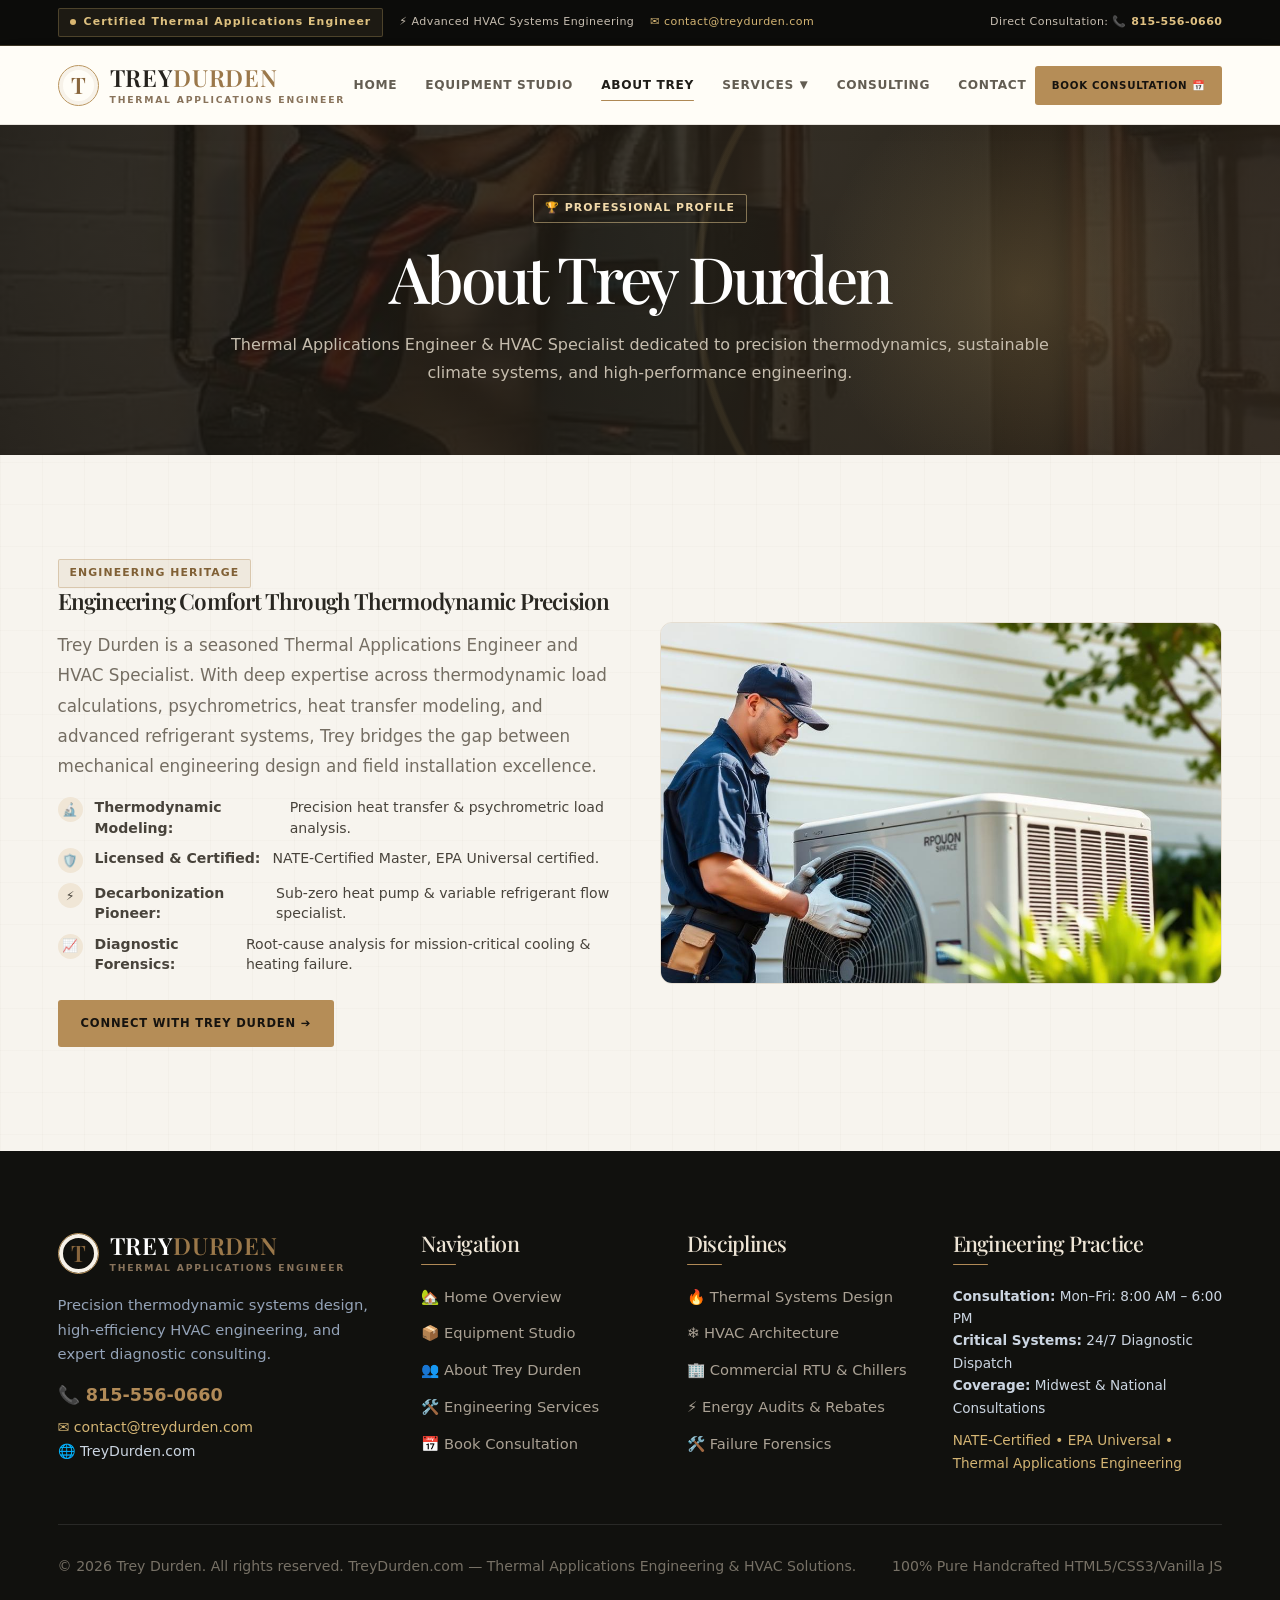
==== commit 535925ef: "Update signature luxury fonts and CDN link preconnect" ====
--- a/about.html
+++ b/about.html
@@ -5,7 +5,11 @@
   <meta name="viewport" content="width=device-width, initial-scale=1.0">
   <title>About Trey Durden | Thermal Applications Engineer</title>
   <meta name="description" content="Biography and professional background of Trey Durden, Thermal Applications Engineer and HVAC Specialist with expertise in thermodynamic design and energy optimization.">
-  <link rel="stylesheet" href="css/style.css?v=3.6">
+    <link rel="preconnect" href="https://fonts.googleapis.com">
+  <link rel="preconnect" href="https://fonts.gstatic.com" crossorigin>
+  <link href="https://fonts.googleapis.com/css2?family=Alex+Brush&family=Allura&family=Cinzel:wght@500;600;700&family=Cormorant+Garamond:ital,wght@0,500;0,600;0,700;1,400;1,600&family=Dancing+Script:wght@600;700&family=Great+Vibes&family=Playfair+Display:ital,wght@0,600;0,700;1,600;1,700&display=swap" rel="stylesheet">
+  <link rel="stylesheet" href="css/style.css?v=5.0">
+  <link rel="shortcut icon" href="images/favicon.svg" type="image/svg+xml">
 </head>
 <body>
 
@@ -164,6 +168,6 @@
     </div>
   </footer>
 
-  <script src="js/main.js?v=3.6"></script>
+  <script src="js/main.js?v=4.0"></script>
 </body>
 </html>
--- a/css/style.css
+++ b/css/style.css
@@ -1,9 +1,8 @@
-/* ==========================================================================
-   BESTCOMFORT HVAC - BENTO GRID & CLIMATE STUDIO DESIGN SYSTEM
-   Palette: Electric Salmon (#FF4D30 / #FF6548), Rich Midnight Blue (#040D1A / #071933 / #0E2A54),
-            Vibrant Hot Pink (#FF1A75 / #FF3E94), Electric Ice Cyan (#00E5FF)
-   100% Pure Handcrafted CSS3 (Zero External Libraries, Zero Bloat)
-   ========================================================================== */
+@import url('https://fonts.googleapis.com/css2?family=Alex+Brush&family=Allura&family=Cinzel:wght@500;600;700&family=Cormorant+Garamond:ital,wght@0,500;0,600;0,700;1,400;1,600&family=Dancing+Script:wght@600;700&family=Great+Vibes&family=Playfair+Display:ital,wght@0,600;0,700;1,600;1,700&display=swap');
+
+/* TREY DURDEN - THERMAL APPLICATIONS ENGINEERING & HVAC SPECIALIST
+   Modern Editorial Bento System & Interactive Climate Architecture
+   Clean Vanilla CSS3 (Modular Tokens, Custom Properties & Responsive System) */
 
 :root {
   /* Rich Midnight Blues */
@@ -59,9 +58,7 @@
   --transition: all 0.3s cubic-bezier(0.16, 1, 0.3, 1);
 }
 
-/* ==========================================================================
-   Base & Reset
-   ========================================================================== */
+/* Base & Reset */
 *, *::before, *::after {
   box-sizing: border-box;
   margin: 0;
@@ -103,9 +100,7 @@
   margin: 0 auto;
 }
 
-/* ==========================================================================
-   Typography & Creative Headings
-   ========================================================================== */
+/* Typography & Creative Headings */
 h1, h2, h3, h4, h5, h6 {
   color: var(--color-blue-deep);
   font-weight: 850;
@@ -130,9 +125,7 @@
 .text-cyan { color: var(--color-cyan); }
 .text-white { color: #ffffff !important; }
 
-/* ==========================================================================
-   Badges & Interactive Tags
-   ========================================================================== */
+/* Badges & Interactive Tags */
 .badge {
   display: inline-flex;
   align-items: center;
@@ -198,9 +191,7 @@
   100% { transform: scale(0.9); box-shadow: 0 0 0 0 rgba(0, 229, 255, 0); }
 }
 
-/* ==========================================================================
-   Buttons with High-Impact Polish
-   ========================================================================== */
+/* Buttons with High-Impact Polish */
 .btn {
   display: inline-flex;
   align-items: center;
@@ -267,9 +258,7 @@
   transform: translateY(-3px);
 }
 
-/* ==========================================================================
-   Header & Top Announcement Bar
-   ========================================================================== */
+/* Header & Top Announcement Bar */
 .top-announcement {
   background: var(--bg-darkest);
   color: #fff;
@@ -527,9 +516,7 @@
   cursor: pointer;
 }
 
-/* ==========================================================================
-   INNOVATIVE CLIMATE SWITCHER & HERO BENTO STAGE
-   ========================================================================== */
+/* INNOVATIVE CLIMATE SWITCHER & HERO BENTO STAGE */
 .hero-bento-section {
   background: linear-gradient(180deg, rgba(4, 13, 26, 0.82) 0%, rgba(4, 13, 26, 0.93) 100%), url('../images/hvac-hero.jpg') center center / cover no-repeat;
   padding: 60px 0 85px;
@@ -719,9 +706,7 @@
   color: #ffffff;
 }
 
-/* ==========================================================================
-   Section Headers & Standard Cards
-   ========================================================================== */
+/* Section Headers & Standard Cards */
 .section {
   padding: 85px 0;
 }
@@ -822,9 +807,7 @@
 .bullet-emoji.pink { background: rgba(255, 26, 117, 0.15); }
 .bullet-emoji.blue { background: rgba(15, 54, 109, 0.15); }
 
-/* ==========================================================================
-   PRODUCTS PAGE: High-Tech Blueprint & Interactive Studio Stage
-   ========================================================================== */
+/* PRODUCTS PAGE: High-Tech Blueprint & Interactive Studio Stage */
 .product-studio-stage {
   background: #ffffff;
   border: 1px solid var(--color-border);
@@ -1006,9 +989,7 @@
   margin-bottom: 5px;
 }
 
-/* ==========================================================================
-   ACCORDION MATRIX (Client Core Requirement)
-   ========================================================================== */
+/* ACCORDION MATRIX (Client Core Requirement) */
 .accordion-wrapper {
   display: flex;
   flex-direction: column;
@@ -1115,9 +1096,7 @@
   line-height: 1.7;
 }
 
-/* ==========================================================================
-   Neighborhood Quick Selector Pills (Contact Page)
-   ========================================================================== */
+/* Neighborhood Quick Selector Pills (Contact Page) */
 .neighborhood-pills-row {
   display: flex;
   flex-wrap: wrap;
@@ -1144,9 +1123,7 @@
   border-color: var(--color-salmon);
 }
 
-/* ==========================================================================
-   Subpage Hero Banner
-   ========================================================================== */
+/* Subpage Hero Banner */
 .subpage-hero {
   background: linear-gradient(135deg, rgba(4, 13, 26, 0.85) 0%, rgba(11, 34, 70, 0.90) 100%), url('../images/hvac-install.jpg') center center / cover no-repeat;
   color: #ffffff;
@@ -1180,9 +1157,7 @@
   font-size: 1.1rem;
 }
 
-/* ==========================================================================
-   Footer
-   ========================================================================== */
+/* Footer */
 .site-footer {
   background: var(--bg-darkest);
   color: #cbd5e1;
@@ -1243,9 +1218,7 @@
   color: #64748b;
 }
 
-/* ==========================================================================
-   Special Offers / Promotional Coupons
-   ========================================================================== */
+/* Special Offers / Promotional Coupons */
 .coupon-grid {
   display: grid;
   grid-template-columns: repeat(auto-fit, minmax(220px, 1fr));
@@ -1392,9 +1365,7 @@
   border-radius: 4px;
 }
 
-/* ==========================================================================
-   Responsive Breakpoints
-   ========================================================================== */
+/* Responsive Breakpoints */
 @media (max-width: 1024px) {
   .bento-grid,
   .studio-grid,
@@ -1462,9 +1433,9 @@
   }
 }
 
-/* ===========================================================================
-   MODERN LUXURY OVERLAY — tailored editorial treatment for the bento system
-   =========================================================================== */
+/* MODERN LUXURY OVERLAY — tailored editorial treatment for the bento system */
+
+@import url('https://fonts.googleapis.com/css2?family=Alex+Brush&family=Allura&family=Cinzel:wght@600;700;800&family=Cormorant+Garamond:ital,wght@0,600;0,700;1,600&family=Dancing+Script:wght@600;700&family=Great+Vibes&family=Playfair+Display:ital,wght@0,600;0,700;0,800;1,600&family=Sacramento&display=swap');
 
 :root {
   --bg-darkest: #0d0d0b;
@@ -1504,7 +1475,9 @@
   --shadow-glow-salmon: 0 14px 32px rgba(124, 91, 48, 0.20);
   --shadow-glow-cyan: 0 14px 32px rgba(124, 91, 48, 0.18);
   --font-sans: Inter, ui-sans-serif, system-ui, -apple-system, BlinkMacSystemFont, "Segoe UI", sans-serif;
-  --font-display: Iowan Old Style, Baskerville, "Times New Roman", serif;
+  --font-display: 'Playfair Display', 'Cormorant Garamond', 'Iowan Old Style', Baskerville, Georgia, serif;
+  --font-display-hero: 'Playfair Display', 'Cormorant Garamond', 'Cinzel', serif;
+  --font-signature-handwritten: 'Great Vibes', 'Allura', 'Alex Brush', 'Dancing Script', cursive;
   --transition: all 0.32s cubic-bezier(0.16, 1, 0.3, 1);
 }
 
@@ -1519,6 +1492,45 @@
   font-family: var(--font-display);
   font-weight: 600;
   letter-spacing: -0.035em;
+}
+
+.trey-hero-brand {
+  font-family: var(--font-signature-handwritten) !important;
+  font-size: 1.42em !important;
+  font-weight: 400 !important;
+  color: #dfc082 !important;
+  background: linear-gradient(135deg, #fff4d6 0%, #e0be7d 45%, #b68b4c 100%);
+  -webkit-background-clip: text;
+  -webkit-text-fill-color: transparent;
+  letter-spacing: 0.03em !important;
+  text-shadow: 0 4px 20px rgba(0, 0, 0, 0.7);
+  display: inline-block;
+  margin-right: 14px;
+  padding-right: 6px;
+  line-height: 1.15;
+  text-transform: none !important;
+  transform: rotate(-1.8deg);
+  transform-origin: left bottom;
+}
+
+.trey-display-title {
+  font-family: var(--font-display-hero) !important;
+  font-weight: 700 !important;
+  letter-spacing: -0.02em !important;
+  color: #fffdf8 !important;
+  text-shadow: 0 4px 20px rgba(0, 0, 0, 0.6);
+  display: inline-block;
+}
+
+.bento-hero-title {
+  font-family: var(--font-display);
+  color: #fffdf8;
+  font-size: clamp(2.8rem, 4.3vw, 4.5rem);
+  font-weight: 600;
+  letter-spacing: -0.04em;
+  line-height: 1.05;
+  margin: 20px 0 18px;
+  max-width: 700px;
 }
 
 .container { width: min(91%, 1280px); }
@@ -1705,9 +1717,7 @@
 .footer-bottom { color: #777166; }
 ::selection { background: #caa974; color: #18150f; }
 
-/* ==========================================================================
-   COMPREHENSIVE RESPONSIVE OPTIMIZATIONS ACROSS ALL DEVICES
-   ========================================================================== */
+/* COMPREHENSIVE RESPONSIVE OPTIMIZATIONS ACROSS ALL DEVICES */
 
 @media (max-width: 1024px) {
   .container {
